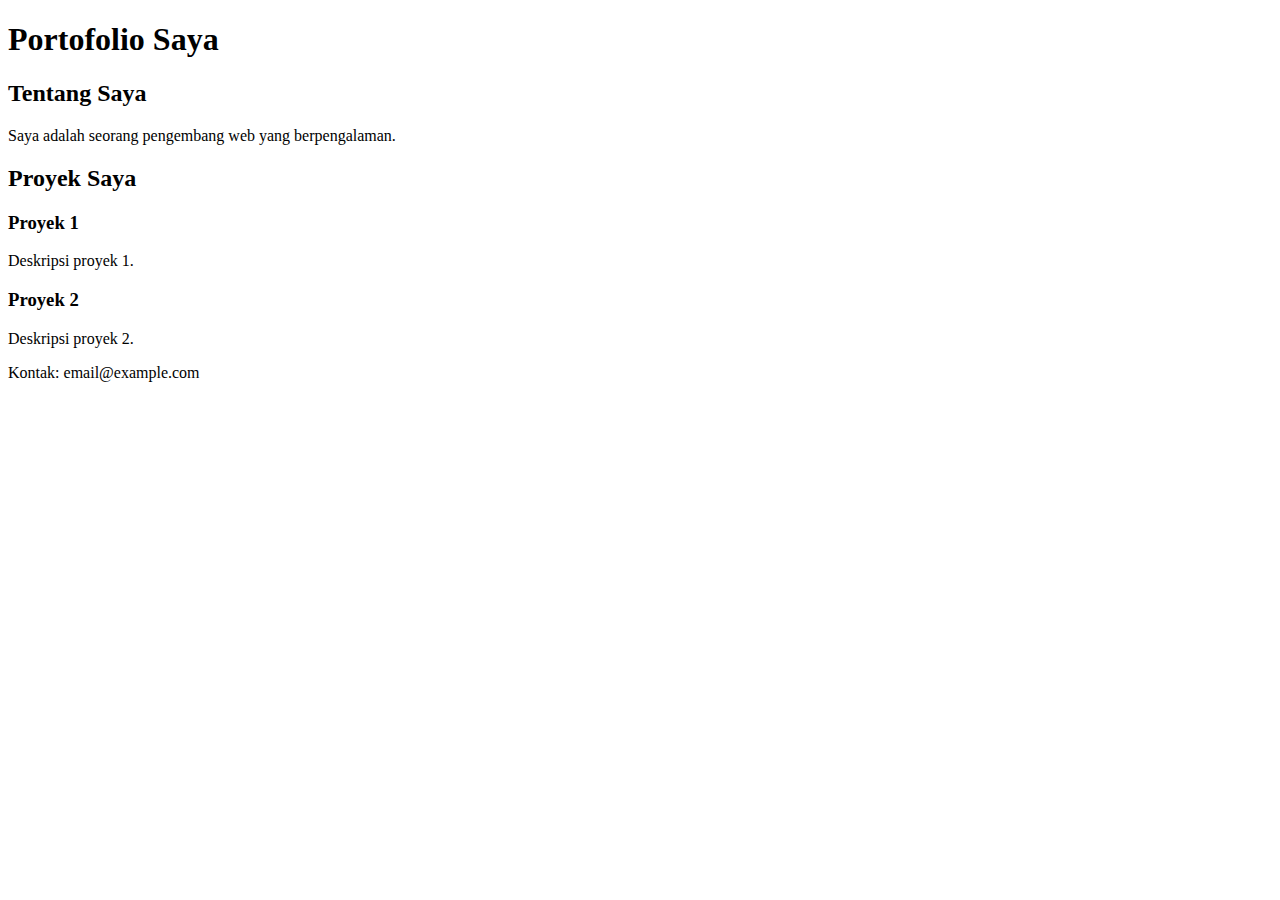
==== elman.html @ d323b821 "Rename index.html to elman.html" ====
<!DOCTYPE html>
<html lang="en">
<head>
    <meta charset="UTF-8">
    <meta name="viewport" content="width=device-width, initial-scale=1.0">
    <link rel="stylesheet" href="style.css">
    <title>Portofolio Saya</title>
</head>
<body>
    <header>
        <h1>Portofolio Saya</h1>
    </header>
    <section class="about">
        <h2>Tentang Saya</h2>
        <p>Saya adalah seorang pengembang web yang berpengalaman.</p>
    </section>
    <section class="projects">
        <h2>Proyek Saya</h2>
        <div class="project">
            <h3>Proyek 1</h3>
            <p>Deskripsi proyek 1.</p>
        </div>
        <div class="project">
            <h3>Proyek 2</h3>
            <p>Deskripsi proyek 2.</p>
        </div>
    </section>
    <footer>
        <p>Kontak: email@example.com</p>
    </footer>
</body>
</html>
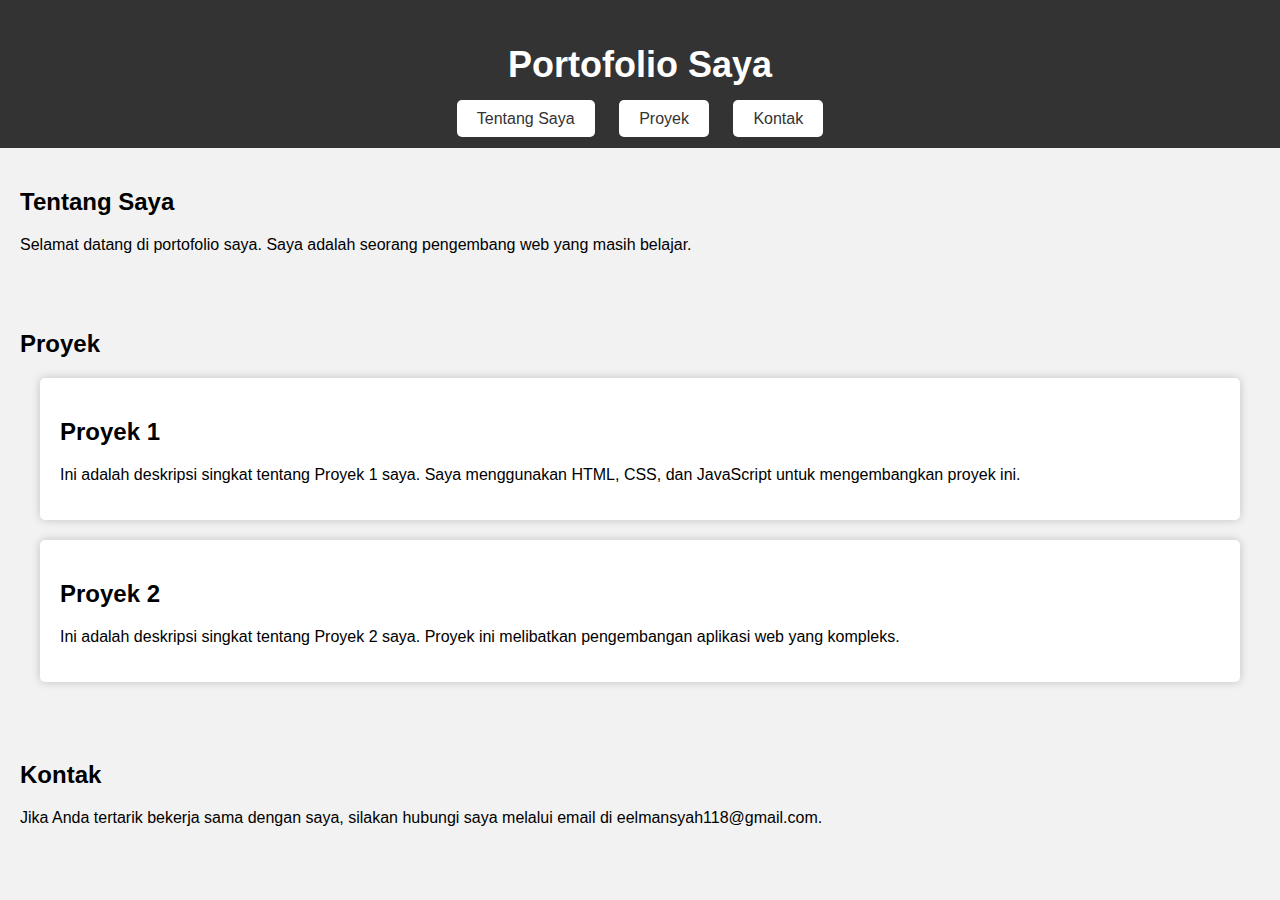
==== commit e501642d: "Update elman.html" ====
--- a/elman.html
+++ b/elman.html
@@ -3,30 +3,84 @@
 <head>
     <meta charset="UTF-8">
     <meta name="viewport" content="width=device-width, initial-scale=1.0">
-    <link rel="stylesheet" href="style.css">
     <title>Portofolio Saya</title>
+    <style>
+        body {
+            font-family: Arial, sans-serif;
+            background-color: #f2f2f2;
+            margin: 0;
+            padding: 0;
+        }
+        header {
+            background-color: #333;
+            color: #fff;
+            padding: 20px;
+            text-align: center;
+        }
+        h1 {
+            font-size: 36px;
+        }
+        nav {
+            text-align: center;
+            margin-top: 20px;
+        }
+        nav a {
+            text-decoration: none;
+            color: #333;
+            padding: 10px 20px;
+            margin: 0 10px;
+            background-color: #fff;
+            border-radius: 5px;
+        }
+        nav a:hover {
+            background-color: #555;
+            color: #fff;
+        }
+        section {
+            padding: 20px;
+        }
+        .project {
+            background-color: #fff;
+            padding: 20px;
+            margin: 20px;
+            border-radius: 5px;
+            box-shadow: 0 0 10px rgba(0, 0, 0, 0.2);
+        }
+        .project h2 {
+            font-size: 24px;
+        }
+        .project p {
+            font-size: 16px;
+        }
+    </style>
 </head>
 <body>
     <header>
         <h1>Portofolio Saya</h1>
+        <nav>
+            <a href="#about">Tentang Saya</a>
+            <a href="#projects">Proyek</a>
+            <a href="#contact">Kontak</a>
+        </nav>
     </header>
-    <section class="about">
+    <section id="about">
         <h2>Tentang Saya</h2>
-        <p>Saya adalah seorang pengembang web yang berpengalaman.</p>
+        <p>Selamat datang di portofolio saya. Saya adalah seorang pengembang web yang masih belajar.</p>
     </section>
-    <section class="projects">
-        <h2>Proyek Saya</h2>
+    <section id="projects">
+        <h2>Proyek</h2>
         <div class="project">
-            <h3>Proyek 1</h3>
-            <p>Deskripsi proyek 1.</p>
+            <h2>Proyek 1</h2>
+            <p>Ini adalah deskripsi singkat tentang Proyek 1 saya. Saya menggunakan HTML, CSS, dan JavaScript untuk mengembangkan proyek ini.</p>
         </div>
         <div class="project">
-            <h3>Proyek 2</h3>
-            <p>Deskripsi proyek 2.</p>
+            <h2>Proyek 2</h2>
+            <p>Ini adalah deskripsi singkat tentang Proyek 2 saya. Proyek ini melibatkan pengembangan aplikasi web yang kompleks.</p>
         </div>
     </section>
-    <footer>
-        <p>Kontak: email@example.com</p>
-    </footer>
+    <section id="contact">
+        <h2>Kontak</h2>
+        <p>Jika Anda tertarik bekerja sama dengan saya, silakan hubungi saya melalui email di eelmansyah118@gmail.com.</p>
+    </section>
 </body>
 </html>
